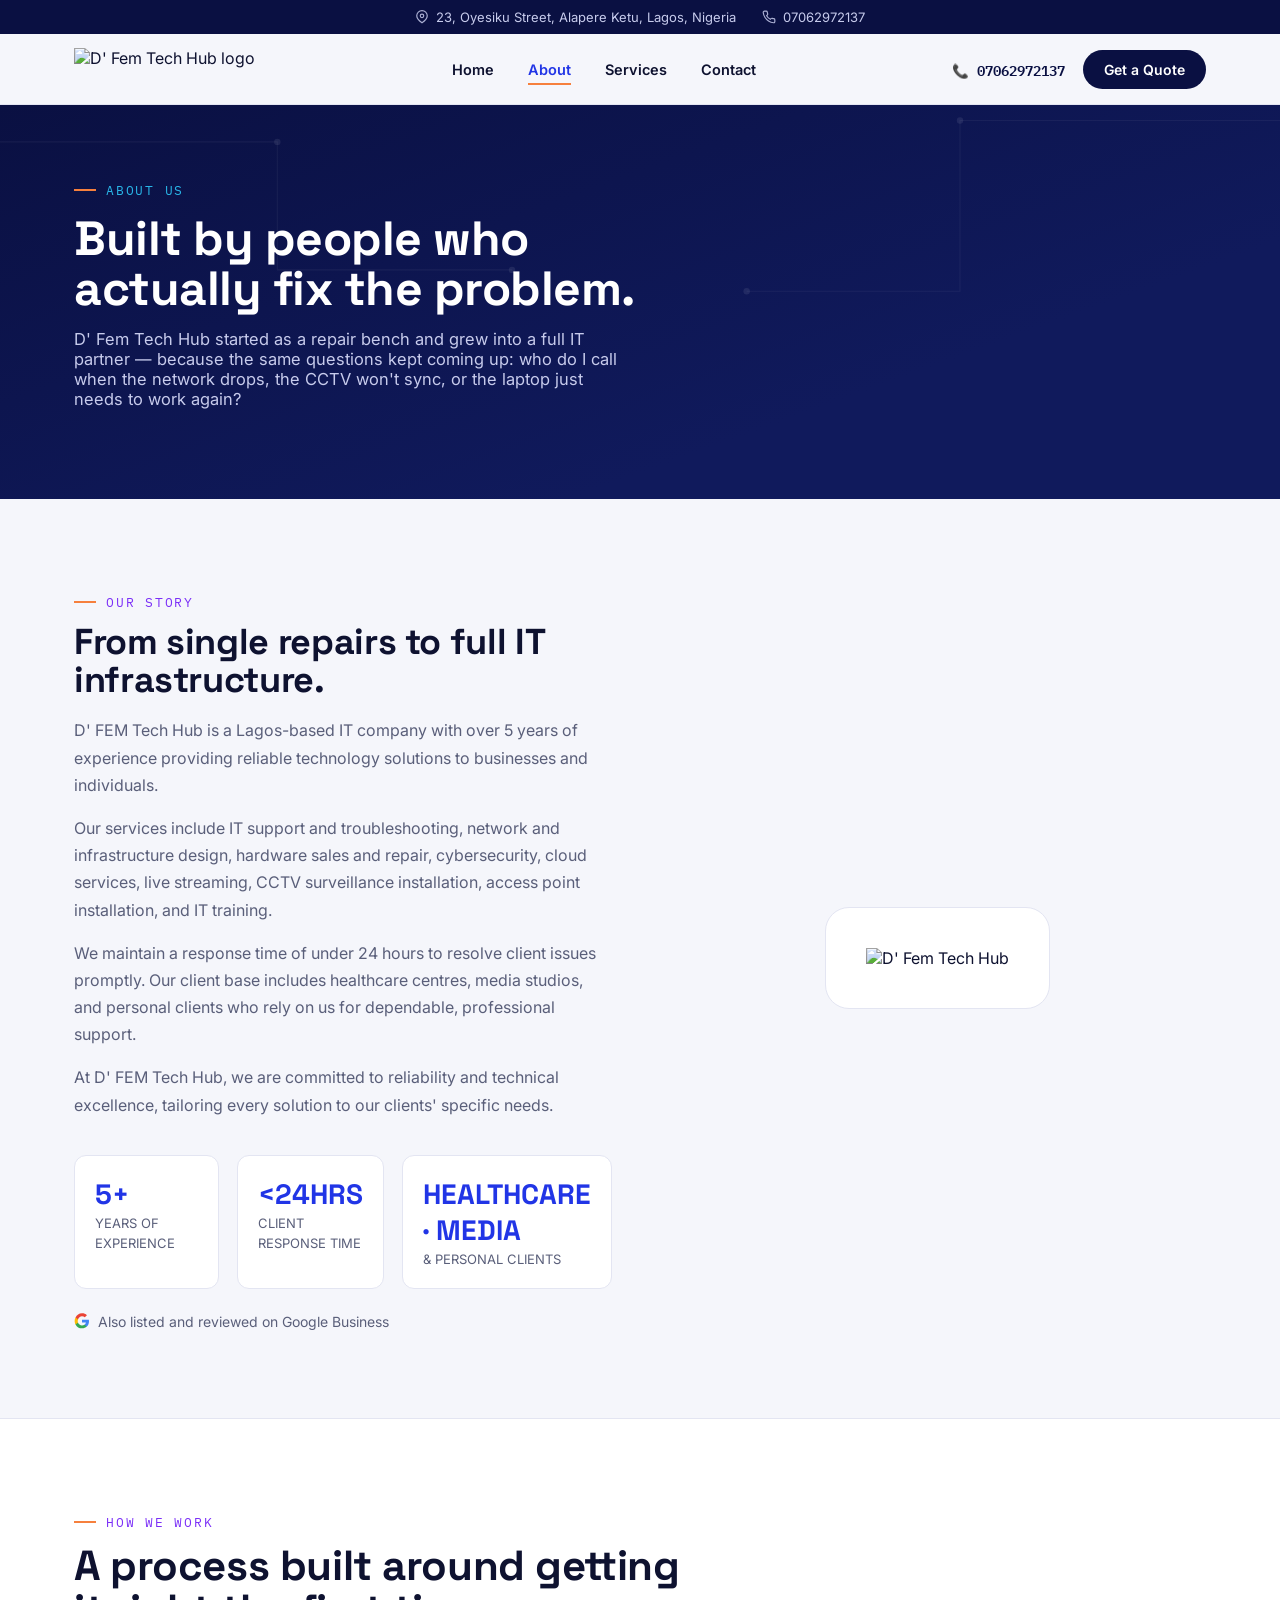
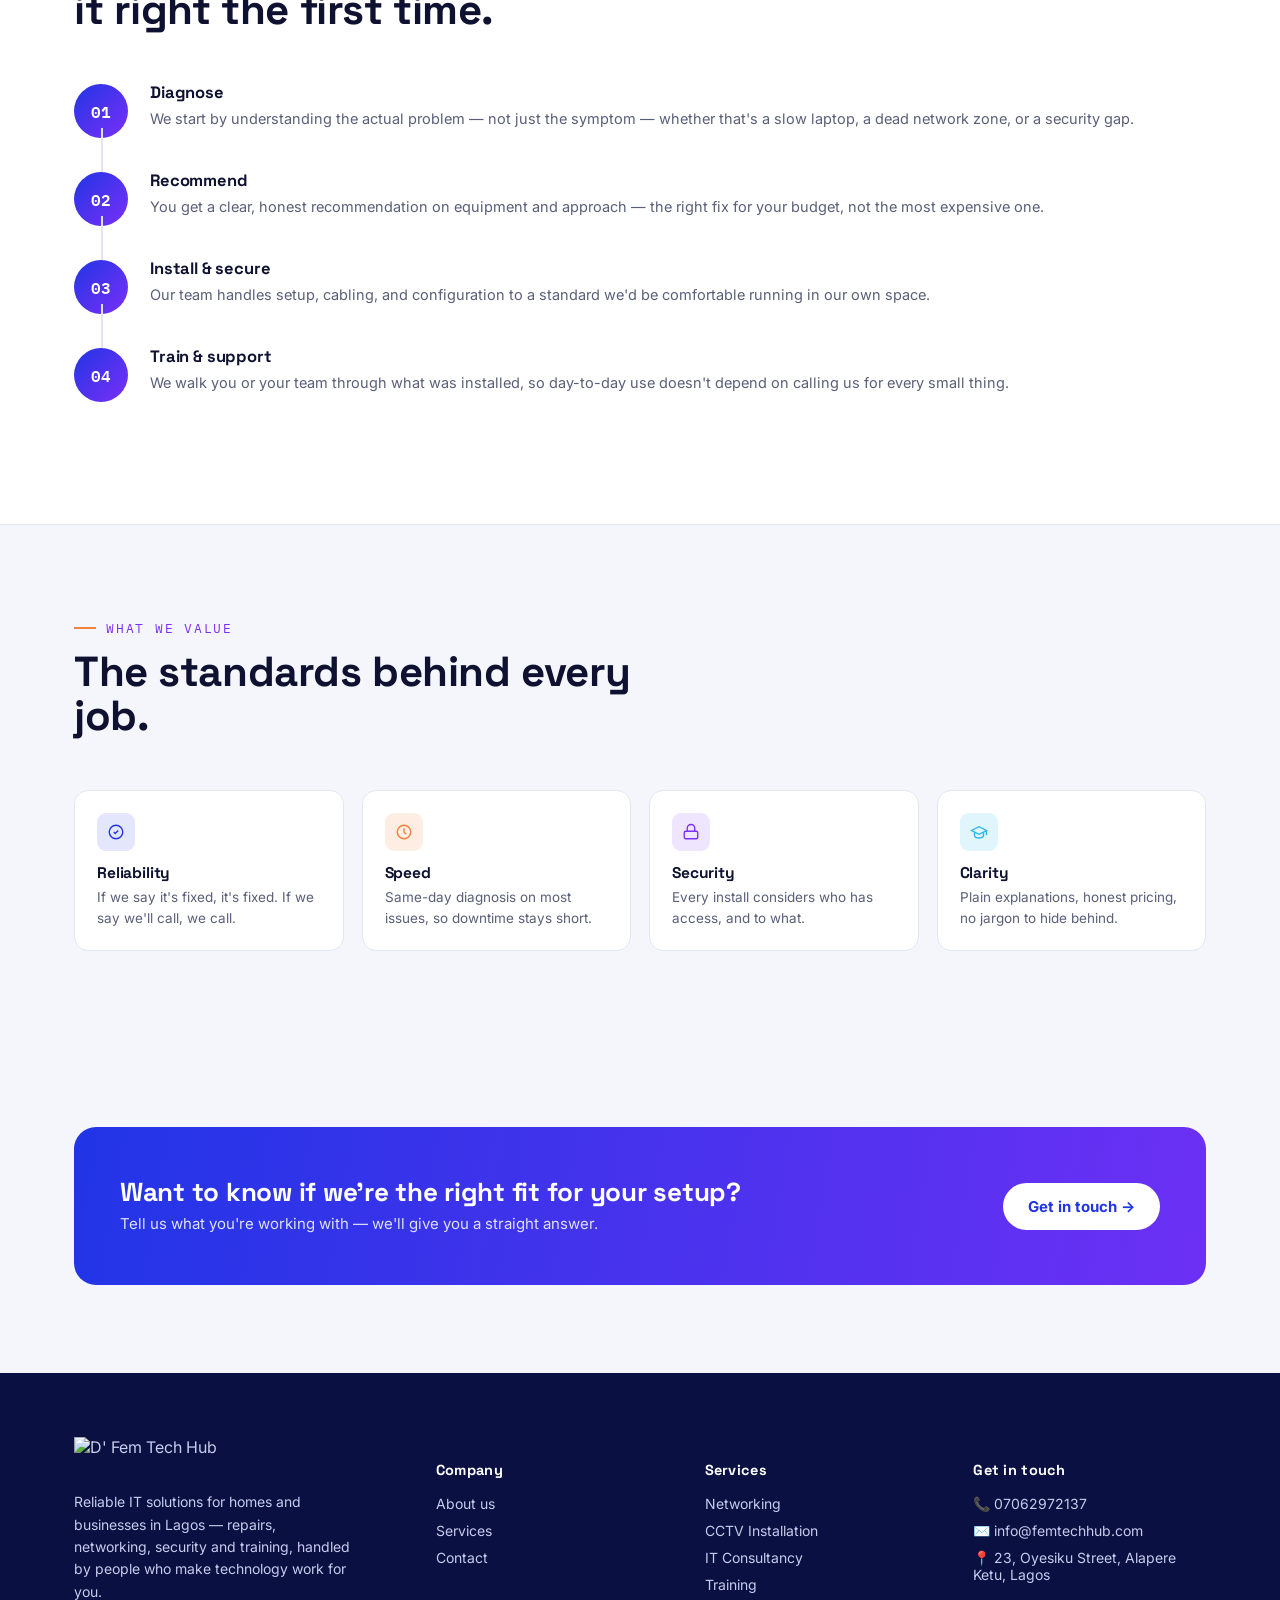
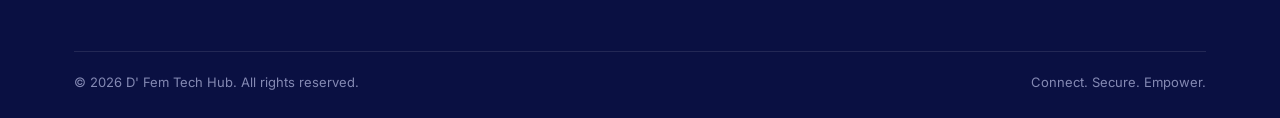
==== about.html @ e451c463 "Add files via upload" ====
<!DOCTYPE html>
<html lang="en">
<head>
<meta charset="UTF-8">
<meta name="viewport" content="width=device-width, initial-scale=1.0">
<title>About — D' Fem Tech Hub</title>
<link rel="icon" href="assets/logo.png">
<link rel="preconnect" href="https://fonts.googleapis.com">
<link href="https://fonts.googleapis.com/css2?family=Space+Grotesk:wght@500;600;700&family=Inter:wght@400;500;600;700&family=IBM+Plex+Mono:wght@500&display=swap" rel="stylesheet">
<link rel="stylesheet" href="style.css">
</head>
<body>

<div class="topbar">
  <div class="topbar-inner container">
    <div class="topbar-left">
      <span><svg width="14" height="14" viewBox="0 0 24 24" fill="none" stroke="currentColor" stroke-width="2"><path d="M21 10c0 6-9 12-9 12s-9-6-9-12a9 9 0 0118 0z"/><circle cx="12" cy="10" r="3"/></svg> 23, Oyesiku Street, Alapere Ketu, Lagos, Nigeria</span>
      <span><svg width="14" height="14" viewBox="0 0 24 24" fill="none" stroke="currentColor" stroke-width="2"><path d="M22 16.9v3a2 2 0 01-2.2 2 19.8 19.8 0 01-8.6-3.1 19.5 19.5 0 01-6-6A19.8 19.8 0 012.1 4.2 2 2 0 014.1 2h3a2 2 0 012 1.7c.1.9.3 1.8.6 2.7a2 2 0 01-.5 2.1L8 9.7a16 16 0 006.3 6.3l1.2-1.2a2 2 0 012.1-.5c.9.3 1.8.5 2.7.6a2 2 0 011.7 2.1z"/></svg> <a href="tel:07062972137">07062972137</a></span>
    </div>
  </div>
</div>

<nav class="nav">
  <div class="nav-inner container">
    <a href="index.html" class="brand"><img src="assets/logo.png" alt="D' Fem Tech Hub logo"></a>
    <div class="nav-links">
      <a href="index.html">Home</a>
      <a href="about.html" class="active">About</a>
      <a href="services.html">Services</a>
      <a href="contact.html">Contact</a>
    </div>
    <div class="nav-cta">
      <span class="nav-phone">📞 07062972137</span>
      <a href="contact.html" class="btn btn-dark" style="padding:10px 20px;font-size:14px;">Get a Quote</a>
    </div>
    <button class="nav-toggle" aria-label="Toggle menu"><span></span><span></span><span></span></button>
  </div>
</nav>

<header class="page-hero">
  <svg class="circuit-bg" width="100%" height="100%" viewBox="0 0 1200 500" preserveAspectRatio="xMidYMid slice" style="position:absolute; inset:0; opacity:.5;">
    <g stroke="rgba(255,255,255,.10)" stroke-width="1">
      <path d="M0 100 H260 V220 H480" fill="none"/>
      <path d="M1200 80 H900 V240 H700" fill="none"/>
    </g>
    <g fill="rgba(255,255,255,.16)">
      <circle cx="260" cy="100" r="3"/><circle cx="480" cy="220" r="3"/>
      <circle cx="900" cy="80" r="3"/><circle cx="700" cy="240" r="3"/>
    </g>
  </svg>
  <div class="container">
    <span class="eyebrow" style="color:var(--cyan);">ABOUT US</span>
    <h1>Built by people who<br>actually fix the problem.</h1>
    <p>D' Fem Tech Hub started as a repair bench and grew into a full IT partner — because the same questions kept coming up: who do I call when the network drops, the CCTV won't sync, or the laptop just needs to work again?</p>
  </div>
</header>

<section>
  <div class="container split">
    <div class="reveal">
      <span class="eyebrow">OUR STORY</span>
      <h2 style="font-size:clamp(26px,3vw,36px); margin-top:14px;">From single repairs to full IT infrastructure.</h2>
      <p style="color:var(--muted); margin-top:18px; line-height:1.7; font-size:16px;">
        D' FEM Tech Hub is a Lagos-based IT company with over 5 years of experience providing reliable technology solutions to businesses and individuals.
      </p>
      <p style="color:var(--muted); margin-top:16px; line-height:1.7; font-size:16px;">
        Our services include IT support and troubleshooting, network and infrastructure design, hardware sales and repair, cybersecurity, cloud services, live streaming, CCTV surveillance installation, access point installation, and IT training.
      </p>
      <p style="color:var(--muted); margin-top:16px; line-height:1.7; font-size:16px;">
        We maintain a response time of under 24 hours to resolve client issues promptly. Our client base includes healthcare centres, media studios, and personal clients who rely on us for dependable, professional support.
      </p>
      <p style="color:var(--muted); margin-top:16px; line-height:1.7; font-size:16px;">
        At D' FEM Tech Hub, we are committed to reliability and technical excellence, tailoring every solution to our clients' specific needs.
      </p>
      <div class="stat-row">
        <div><b>5+</b><span>YEARS OF EXPERIENCE</span></div>
        <div><b>&lt;24HRS</b><span>CLIENT RESPONSE TIME</span></div>
        <div><b>HEALTHCARE · MEDIA</b><span>&amp; PERSONAL CLIENTS</span></div>
      </div>
      <p style="margin-top:24px; display:flex; align-items:center; gap:8px; font-size:14px; color:var(--muted);">
        <svg width="16" height="16" viewBox="0 0 24 24"><path fill="#4285F4" d="M22.5 12.2c0-.8-.1-1.5-.2-2.2H12v4.2h5.9c-.3 1.4-1 2.5-2.2 3.3v2.7h3.6c2.1-1.9 3.2-4.8 3.2-8z"/><path fill="#34A853" d="M12 23c3 0 5.4-1 7.2-2.7l-3.6-2.7c-1 .7-2.2 1.1-3.6 1.1-2.8 0-5.1-1.9-6-4.4H2.3v2.8A11 11 0 0012 23z"/><path fill="#FBBC05" d="M6 14.3a6.6 6.6 0 010-4.6V6.9H2.3a11 11 0 000 10.2L6 14.3z"/><path fill="#EA4335" d="M12 4.8c1.6 0 3.1.6 4.2 1.7l3.2-3.2C17.4 1.4 15 .4 12 .4a11 11 0 00-9.7 6.5l3.7 2.8C6.9 6.7 9.2 4.8 12 4.8z"/></svg>
        Also listed and reviewed on Google Business
      </p>
    </div>
    <div class="reveal" style="display:flex; justify-content:center;">
      <div style="background:var(--panel); border:1px solid var(--line); border-radius:24px; padding:40px; max-width:340px;">
        <img src="assets/logo.png" alt="D' Fem Tech Hub" style="width:100%;">
      </div>
    </div>
  </div>
</section>

<section style="background:var(--panel); border-top:1px solid var(--line); border-bottom:1px solid var(--line);">
  <div class="container">
    <div class="section-head reveal">
      <span class="eyebrow">HOW WE WORK</span>
      <h2>A process built around getting it right the first time.</h2>
    </div>
    <div class="timeline">
      <div class="step reveal">
        <div class="num">01</div>
        <div>
          <h4>Diagnose</h4>
          <p>We start by understanding the actual problem — not just the symptom — whether that's a slow laptop, a dead network zone, or a security gap.</p>
        </div>
      </div>
      <div class="step reveal">
        <div class="num">02</div>
        <div>
          <h4>Recommend</h4>
          <p>You get a clear, honest recommendation on equipment and approach — the right fix for your budget, not the most expensive one.</p>
        </div>
      </div>
      <div class="step reveal">
        <div class="num">03</div>
        <div>
          <h4>Install &amp; secure</h4>
          <p>Our team handles setup, cabling, and configuration to a standard we'd be comfortable running in our own space.</p>
        </div>
      </div>
      <div class="step reveal">
        <div class="num">04</div>
        <div>
          <h4>Train &amp; support</h4>
          <p>We walk you or your team through what was installed, so day-to-day use doesn't depend on calling us for every small thing.</p>
        </div>
      </div>
    </div>
  </div>
</section>

<section>
  <div class="container">
    <div class="section-head reveal">
      <span class="eyebrow">WHAT WE VALUE</span>
      <h2>The standards behind every job.</h2>
    </div>
    <div class="values-grid">
      <div class="value-mini reveal">
        <div class="ic c-blue"><svg width="18" height="18" viewBox="0 0 24 24" fill="none" stroke="currentColor" stroke-width="1.8"><path d="M9 12l2 2 4-4"/><circle cx="12" cy="12" r="9"/></svg></div>
        <h4 style="font-size:15.5px; margin-bottom:6px;">Reliability</h4>
        <p style="font-size:13.5px; color:var(--muted); line-height:1.5;">If we say it's fixed, it's fixed. If we say we'll call, we call.</p>
      </div>
      <div class="value-mini reveal">
        <div class="ic c-orange"><svg width="18" height="18" viewBox="0 0 24 24" fill="none" stroke="currentColor" stroke-width="1.8"><circle cx="12" cy="12" r="9"/><path d="M12 7v5l3 3"/></svg></div>
        <h4 style="font-size:15.5px; margin-bottom:6px;">Speed</h4>
        <p style="font-size:13.5px; color:var(--muted); line-height:1.5;">Same-day diagnosis on most issues, so downtime stays short.</p>
      </div>
      <div class="value-mini reveal">
        <div class="ic c-purple"><svg width="18" height="18" viewBox="0 0 24 24" fill="none" stroke="currentColor" stroke-width="1.8"><rect x="3" y="11" width="18" height="10" rx="2"/><path d="M7 11V7a5 5 0 0110 0v4"/></svg></div>
        <h4 style="font-size:15.5px; margin-bottom:6px;">Security</h4>
        <p style="font-size:13.5px; color:var(--muted); line-height:1.5;">Every install considers who has access, and to what.</p>
      </div>
      <div class="value-mini reveal">
        <div class="ic c-cyan"><svg width="18" height="18" viewBox="0 0 24 24" fill="none" stroke="currentColor" stroke-width="1.8"><path d="M22 10v6M2 10l10-5 10 5-10 5-10-5z"/><path d="M6 12v5c0 1.5 3 3 6 3s6-1.5 6-3v-5"/></svg></div>
        <h4 style="font-size:15.5px; margin-bottom:6px;">Clarity</h4>
        <p style="font-size:13.5px; color:var(--muted); line-height:1.5;">Plain explanations, honest pricing, no jargon to hide behind.</p>
      </div>
    </div>
  </div>
</section>

<section>
  <div class="container">
    <div class="cta-band reveal">
      <div>
        <h3>Want to know if we're the right fit for your setup?</h3>
        <p>Tell us what you're working with — we'll give you a straight answer.</p>
      </div>
      <a href="contact.html" class="btn" style="background:#fff; color:var(--blue); font-weight:700;">Get in touch →</a>
    </div>
  </div>
</section>

<footer>
  <div class="container">
    <div class="foot-grid">
      <div>
        <div class="foot-brand"><img src="assets/logo.png" alt="D' Fem Tech Hub"></div>
        <p style="max-width:280px; font-size:14px; line-height:1.6;">Reliable IT solutions for homes and businesses in Lagos — repairs, networking, security and training, handled by people who make technology work for you.</p>
      </div>
      <div>
        <h5>Company</h5>
        <ul><li><a href="about.html">About us</a></li><li><a href="services.html">Services</a></li><li><a href="contact.html">Contact</a></li></ul>
      </div>
      <div>
        <h5>Services</h5>
        <ul><li><a href="services.html">Networking</a></li><li><a href="services.html">CCTV Installation</a></li><li><a href="services.html">IT Consultancy</a></li><li><a href="services.html">Training</a></li></ul>
      </div>
      <div>
        <h5>Get in touch</h5>
        <ul><li>📞 07062972137</li><li>✉️ info@femtechhub.com</li><li>📍 23, Oyesiku Street, Alapere Ketu, Lagos</li></ul>
      </div>
    </div>
    <div class="foot-bottom">
      <span>© 2026 D' Fem Tech Hub. All rights reserved.</span>
      <span>Connect. Secure. Empower.</span>
    </div>
  </div>
</footer>

<script src="script.js"></script>
</body>
</html>
---- style.css ----
/* =========================================================
   D' FEM TECH HUB — design tokens
   Palette pulled from the brand logo:
   brand blue (laptop/cap), signal orange (wordmark),
   circuit purple + cyan (the floating squares)
   ========================================================= */
:root{
  --navy:        #0A1042;
  --navy-2:      #101a5c;
  --blue:        #2135e6;
  --blue-2:      #4457ff;
  --orange:      #f6803d;
  --purple:      #7b2ff7;
  --cyan:        #29b6e8;
  --bg:          #f5f6fb;
  --panel:       #ffffff;
  --ink:         #0e1230;
  --muted:       #5a5f7a;
  --line:        #e3e5f2;

  --display: "Space Grotesk", "Segoe UI", sans-serif;
  --body:    "Inter", "Segoe UI", sans-serif;
  --mono:    "IBM Plex Mono", ui-monospace, monospace;

  --radius: 14px;
  --container: 1180px;
}

*{ box-sizing:border-box; }
html{ scroll-behavior:smooth; }
body{
  margin:0;
  font-family:var(--body);
  color:var(--ink);
  background:var(--bg);
  -webkit-font-smoothing:antialiased;
}
img{ max-width:100%; display:block; }
a{ color:inherit; text-decoration:none; }
ul{ margin:0; padding:0; list-style:none; }
h1,h2,h3,h4{ font-family:var(--display); margin:0; line-height:1.05; letter-spacing:-0.01em; }
p{ margin:0; }
.container{ max-width:var(--container); margin:0 auto; padding:0 24px; }

.eyebrow{
  font-family:var(--mono);
  font-size:12.5px;
  letter-spacing:.14em;
  text-transform:uppercase;
  color:var(--purple);
  display:inline-flex;
  align-items:center;
  gap:10px;
}
.eyebrow::before{
  content:"";
  width:22px; height:2px;
  background:var(--orange);
  display:inline-block;
}

/* buttons */
.btn{
  display:inline-flex; align-items:center; gap:8px;
  font-family:var(--body); font-weight:600; font-size:15px;
  padding:13px 24px; border-radius:999px;
  border:1.5px solid transparent;
  cursor:pointer;
  transition:transform .18s ease, box-shadow .18s ease, background .18s ease, color .18s ease;
}
.btn:active{ transform:translateY(1px); }
.btn-primary{
  background:linear-gradient(90deg, var(--blue), var(--purple));
  color:#fff;
  box-shadow:0 10px 24px -10px rgba(33,53,230,.55);
}
.btn-primary:hover{ box-shadow:0 14px 30px -10px rgba(33,53,230,.7); transform:translateY(-1px); }
.btn-ghost{
  background:transparent;
  border-color:rgba(255,255,255,.35);
  color:#fff;
}
.btn-ghost:hover{ background:rgba(255,255,255,.1); }
.btn-dark{
  background:var(--navy);
  color:#fff;
}
.btn-dark:hover{ background:#050a30; }

/* =========== TOP INFO BAR =========== */
.topbar{
  background:var(--navy);
  color:#c7cbec;
}
.topbar-inner{
  display:flex; align-items:center; justify-content:center;
  padding:9px 24px; font-size:13px; flex-wrap:wrap; gap:8px;
}
.topbar-left{ display:flex; align-items:center; gap:26px; flex-wrap:wrap; }
.topbar-left span{ display:inline-flex; align-items:center; gap:7px; }
.topbar-left svg{ flex:none; opacity:.85; }
.topbar a{ color:#c7cbec; }
.topbar a:hover{ color:#fff; }
@media (max-width:680px){ .topbar-left{ gap:14px; font-size:12px; } }

/* =========== NAV =========== */
.nav{
  position:sticky; top:0; z-index:50;
  background:rgba(245,246,251,.85);
  backdrop-filter:blur(10px);
  border-bottom:1px solid var(--line);
}
.nav-inner{
  display:flex; align-items:center; justify-content:space-between;
  padding:14px 24px;
}
.brand{ display:flex; align-items:center; gap:10px; }
.brand img{ height:42px; width:auto; }
.brand-word{ font-family:var(--display); font-weight:700; font-size:15px; letter-spacing:.02em; }
.brand-word b{ color:var(--orange); }
.nav-links{ display:flex; gap:34px; align-items:center; }
.nav-links a{
  font-size:14.5px; font-weight:600; color:var(--ink);
  position:relative; padding:4px 0;
}
.nav-links a.active{ color:var(--blue); }
.nav-links a::after{
  content:""; position:absolute; left:0; bottom:-3px;
  width:0; height:2px; background:var(--orange);
  transition:width .2s ease;
}
.nav-links a:hover::after, .nav-links a.active::after{ width:100%; }
.nav-cta{ display:flex; align-items:center; gap:18px; }
.nav-phone{ font-family:var(--mono); font-size:13.5px; color:var(--navy); font-weight:600; }
.nav-toggle{ display:none; background:none; border:0; cursor:pointer; padding:6px; }
.nav-toggle span{ display:block; width:24px; height:2px; background:var(--ink); margin:5px 0; }

/* =========== HERO (dark) =========== */
.hero{
  position:relative;
  background:radial-gradient(1100px 500px at 85% -10%, rgba(123,47,247,.35), transparent 60%),
             radial-gradient(700px 400px at 5% 110%, rgba(41,182,232,.25), transparent 60%),
             linear-gradient(160deg, var(--navy), var(--navy-2) 70%);
  color:#fff;
  overflow:hidden;
}
.circuit-bg{ position:absolute; inset:0; opacity:.5; pointer-events:none; }
.hero-inner{
  position:relative; z-index:2;
  padding:96px 24px 84px;
  display:grid; grid-template-columns:1.15fr .85fr; gap:48px; align-items:center;
}
.hero h1{
  font-size:clamp(34px, 4.6vw, 58px);
  margin:20px 0 20px;
}
.hero h1 em{ font-style:normal; color:var(--orange); }
.hero p.lead{
  font-size:18px; color:#c7cbec; max-width:520px; margin-bottom:34px; line-height:1.6;
}
.hero-actions{ display:flex; gap:14px; flex-wrap:wrap; }
.hero-stats{
  display:flex; gap:28px; margin-top:46px; flex-wrap:wrap;
}
.hero-stats div{ font-family:var(--mono); }
.hero-stats b{ display:block; font-family:var(--display); font-size:26px; color:#fff; }
.hero-stats span{ font-size:12px; color:#9aa0c9; letter-spacing:.06em; }

.hero-art{
  position:relative;
  aspect-ratio:1/1;
  display:flex; align-items:center; justify-content:center;
}
.hero-art-ring{
  position:absolute; inset:0;
  border:1.5px dashed rgba(255,255,255,.18);
  border-radius:50%;
  animation:spin 40s linear infinite;
}
.hero-art-ring.r2{ inset:14%; border-color:rgba(246,128,61,.25); animation-duration:28s; animation-direction:reverse; }
@media (prefers-reduced-motion:reduce){ .hero-art-ring{ animation:none; } }
@keyframes spin{ to{ transform:rotate(360deg); } }
.hero-art-card{
  position:relative; z-index:2;
  background:rgba(255,255,255,.06);
  border:1px solid rgba(255,255,255,.16);
  border-radius:24px;
  padding:34px;
  backdrop-filter:blur(6px);
}
.hero-art-card img{ width:220px; }

/* node dots floating (echo the logo's floating squares) */
.node{
  position:absolute; width:14px; height:14px; border-radius:4px;
  animation:float 6s ease-in-out infinite;
}
@keyframes float{ 0%,100%{ transform:translateY(0);} 50%{ transform:translateY(-14px);} }
@media (prefers-reduced-motion:reduce){ .node{ animation:none; } }

/* =========== SECTION DIVIDER (signature element) =========== */
.node-divider{
  display:flex; align-items:center; gap:0;
  padding:36px 0;
}
.node-divider .line{ flex:1; height:1px; background:var(--line); position:relative; }
.node-divider .dashes{
  flex:1; height:0; border-top:2px dashed var(--line);
}
.node-divider .dot{ width:9px; height:9px; border-radius:3px; margin:0 10px; flex:none; }

/* =========== GENERIC SECTIONS =========== */
section{ padding:88px 0; }
.section-head{ max-width:640px; margin-bottom:52px; }
.section-head h2{ font-size:clamp(28px,3.4vw,42px); margin-top:14px; }
.section-head p{ color:var(--muted); font-size:16.5px; margin-top:14px; line-height:1.6; }
.section-tight .section-head{ margin-bottom:36px; }

/* value grid on home */
.value-grid{
  display:grid; grid-template-columns:repeat(4,1fr); gap:20px;
}
.value-card{
  background:var(--panel); border:1px solid var(--line); border-radius:var(--radius);
  padding:26px 22px;
}
.value-card .ic{
  width:42px; height:42px; border-radius:10px;
  display:flex; align-items:center; justify-content:center;
  margin-bottom:16px;
}
.value-card h4{ font-size:16.5px; margin-bottom:8px; }
.value-card p{ color:var(--muted); font-size:14.5px; line-height:1.55; }

/* services grid */
.svc-grid{
  display:grid; grid-template-columns:repeat(3,1fr); gap:18px;
}
.svc-card{
  background:var(--panel); border:1px solid var(--line); border-radius:var(--radius);
  padding:28px; transition:transform .18s ease, box-shadow .18s ease, border-color .18s ease;
  position:relative; overflow:hidden;
}
.svc-card::before{
  content:""; position:absolute; top:0; left:0; width:100%; height:3px;
  background:linear-gradient(90deg,var(--blue),var(--purple),var(--cyan));
  transform:scaleX(0); transform-origin:left; transition:transform .25s ease;
}
.svc-card:hover{ transform:translateY(-4px); box-shadow:0 18px 34px -20px rgba(16,20,60,.28); border-color:transparent; }
.svc-card:hover::before{ transform:scaleX(1); }
.svc-card .ic{
  width:48px; height:48px; border-radius:12px;
  display:flex; align-items:center; justify-content:center; margin-bottom:18px;
}
.svc-card h3{ font-size:18px; margin-bottom:8px; }
.svc-card p{ color:var(--muted); font-size:14.5px; line-height:1.55; }
.svc-card .tag{ font-family:var(--mono); font-size:11px; color:var(--muted); letter-spacing:.08em; margin-bottom:10px; display:block; }

/* CTA band */
.cta-band{
  background:linear-gradient(100deg, var(--blue), var(--purple) 120%);
  color:#fff; border-radius:22px;
  padding:52px 46px;
  display:flex; align-items:center; justify-content:space-between; gap:24px; flex-wrap:wrap;
}
.cta-band h3{ font-size:26px; margin-bottom:8px; }
.cta-band p{ color:#dfe1fb; font-size:15px; }

/* footer */
footer{ background:var(--navy); color:#c7cbec; padding:64px 0 28px; }
.foot-grid{ display:grid; grid-template-columns:1.4fr 1fr 1fr 1fr; gap:36px; margin-bottom:48px; }
.foot-brand{ display:flex; gap:10px; align-items:center; margin-bottom:16px; }
.foot-brand img{ height:38px; }
footer h5{ color:#fff; font-family:var(--display); font-size:14.5px; margin-bottom:16px; letter-spacing:.02em; }
footer ul li{ margin-bottom:10px; font-size:14px; }
footer ul li a:hover{ color:#fff; }
.foot-bottom{
  border-top:1px solid rgba(255,255,255,.1); padding-top:22px;
  display:flex; justify-content:space-between; flex-wrap:wrap; gap:12px;
  font-size:13px; color:#8489b3;
}
.socials{ display:flex; gap:12px; }
.socials a{
  width:34px; height:34px; border-radius:50%;
  background:rgba(255,255,255,.08); display:flex; align-items:center; justify-content:center;
  transition:background .2s ease;
}
.socials a:hover{ background:var(--orange); }

/* page hero (inner pages, shorter) */
.page-hero{
  background:linear-gradient(160deg, var(--navy), var(--navy-2) 70%);
  color:#fff; padding:70px 0 90px; position:relative; overflow:hidden;
}
.page-hero .container{ position:relative; z-index:2; }
.page-hero h1{ font-size:clamp(32px,4vw,48px); margin-top:16px; }
.page-hero p{ color:#c7cbec; margin-top:14px; max-width:560px; font-size:16.5px; }

/* about page bits */
.split{ display:grid; grid-template-columns:1fr 1fr; gap:56px; align-items:center; }
.stat-row{ display:grid; grid-template-columns:repeat(3,1fr); gap:18px; margin-top:36px; }
.stat-row div{ background:var(--panel); border:1px solid var(--line); border-radius:12px; padding:20px; }
.stat-row b{ font-family:var(--display); font-size:28px; display:block; color:var(--blue); }
.stat-row span{ font-size:13px; color:var(--muted); }

.timeline{ display:flex; flex-direction:column; gap:0; }
.timeline .step{ display:grid; grid-template-columns:56px 1fr; gap:20px; padding-bottom:34px; position:relative; }
.timeline .step::before{
  content:""; position:absolute; left:27px; top:44px; bottom:-6px; width:2px;
  background:var(--line);
}
.timeline .step:last-child::before{ display:none; }
.timeline .num{
  width:54px; height:54px; border-radius:50%;
  display:flex; align-items:center; justify-content:center;
  font-family:var(--mono); font-weight:600; color:#fff;
  background:linear-gradient(135deg,var(--blue),var(--purple));
}
.timeline h4{ font-size:16.5px; margin-bottom:6px; }
.timeline p{ color:var(--muted); font-size:14.5px; line-height:1.6; }

.values-grid{ display:grid; grid-template-columns:repeat(4,1fr); gap:18px; }
.value-mini{ padding:22px; border-radius:var(--radius); border:1px solid var(--line); background:var(--panel); }
.value-mini .ic{ width:38px; height:38px; border-radius:9px; display:flex; align-items:center; justify-content:center; margin-bottom:14px; }

/* contact page */
.contact-grid{ display:grid; grid-template-columns:.9fr 1.1fr; gap:44px; }
.contact-card{
  background:var(--panel); border:1px solid var(--line); border-radius:var(--radius); padding:26px;
  display:flex; gap:16px; margin-bottom:16px;
}
.contact-card .ic{
  width:44px; height:44px; border-radius:11px; flex:none;
  display:flex; align-items:center; justify-content:center;
}
.contact-card h4{ font-size:15.5px; margin-bottom:5px; }
.contact-card p, .contact-card a{ color:var(--muted); font-size:14.5px; }

.form-panel{ background:var(--panel); border:1px solid var(--line); border-radius:var(--radius); padding:36px; }
.form-row{ display:grid; grid-template-columns:1fr 1fr; gap:16px; margin-bottom:16px; }
.field{ display:flex; flex-direction:column; gap:8px; }
.field.full{ grid-column:1/-1; }
.field label{ font-size:13px; font-weight:600; color:var(--ink); }
.field input, .field select, .field textarea{
  border:1.5px solid var(--line); border-radius:10px; padding:12px 14px;
  font-family:var(--body); font-size:14.5px; color:var(--ink); background:#fbfbfe;
  transition:border-color .18s ease;
}
.field input:focus, .field select:focus, .field textarea:focus{
  outline:none; border-color:var(--blue);
}
.field textarea{ resize:vertical; min-height:120px; }

.map-wrap{
  border-radius:var(--radius); overflow:hidden; border:1px solid var(--line);
  height:260px; margin-top:20px;
}
.map-wrap iframe{ width:100%; height:100%; border:0; }

/* utility color classes for icons/dots referencing brand palette */
.c-blue{ background:rgba(33,53,230,.12); color:var(--blue); }
.c-purple{ background:rgba(123,47,247,.12); color:var(--purple); }
.c-orange{ background:rgba(246,128,61,.14); color:var(--orange); }
.c-cyan{ background:rgba(41,182,232,.14); color:var(--cyan); }
.dot-blue{ background:var(--blue); }
.dot-purple{ background:var(--purple); }
.dot-orange{ background:var(--orange); }
.dot-cyan{ background:var(--cyan); }

/* focus visibility */
a:focus-visible, button:focus-visible, input:focus-visible, textarea:focus-visible{
  outline:2px solid var(--blue); outline-offset:2px;
}

/* reveal-on-scroll */
.reveal{ opacity:0; transform:translateY(18px); transition:opacity .6s ease, transform .6s ease; }
.reveal.in{ opacity:1; transform:none; }
@media (prefers-reduced-motion:reduce){ .reveal{ opacity:1; transform:none; transition:none; } }

/* =========== RESPONSIVE =========== */
@media (max-width:980px){
  .hero-inner{ grid-template-columns:1fr; }
  .hero-art{ display:none; }
  .value-grid{ grid-template-columns:repeat(2,1fr); }
  .svc-grid{ grid-template-columns:repeat(2,1fr); }
  .foot-grid{ grid-template-columns:1fr 1fr; }
  .split{ grid-template-columns:1fr; }
  .values-grid{ grid-template-columns:repeat(2,1fr); }
  .contact-grid{ grid-template-columns:1fr; }
}
@media (max-width:680px){
  .nav-links{ display:none; }
  .nav-toggle{ display:block; }
  .nav-phone{ display:none; }
  .value-grid, .svc-grid, .foot-grid, .values-grid{ grid-template-columns:1fr; }
  .stat-row{ grid-template-columns:1fr; }
  .form-row{ grid-template-columns:1fr; }
  .cta-band{ flex-direction:column; align-items:flex-start; }
  .hero-inner{ padding:70px 24px 60px; }
}
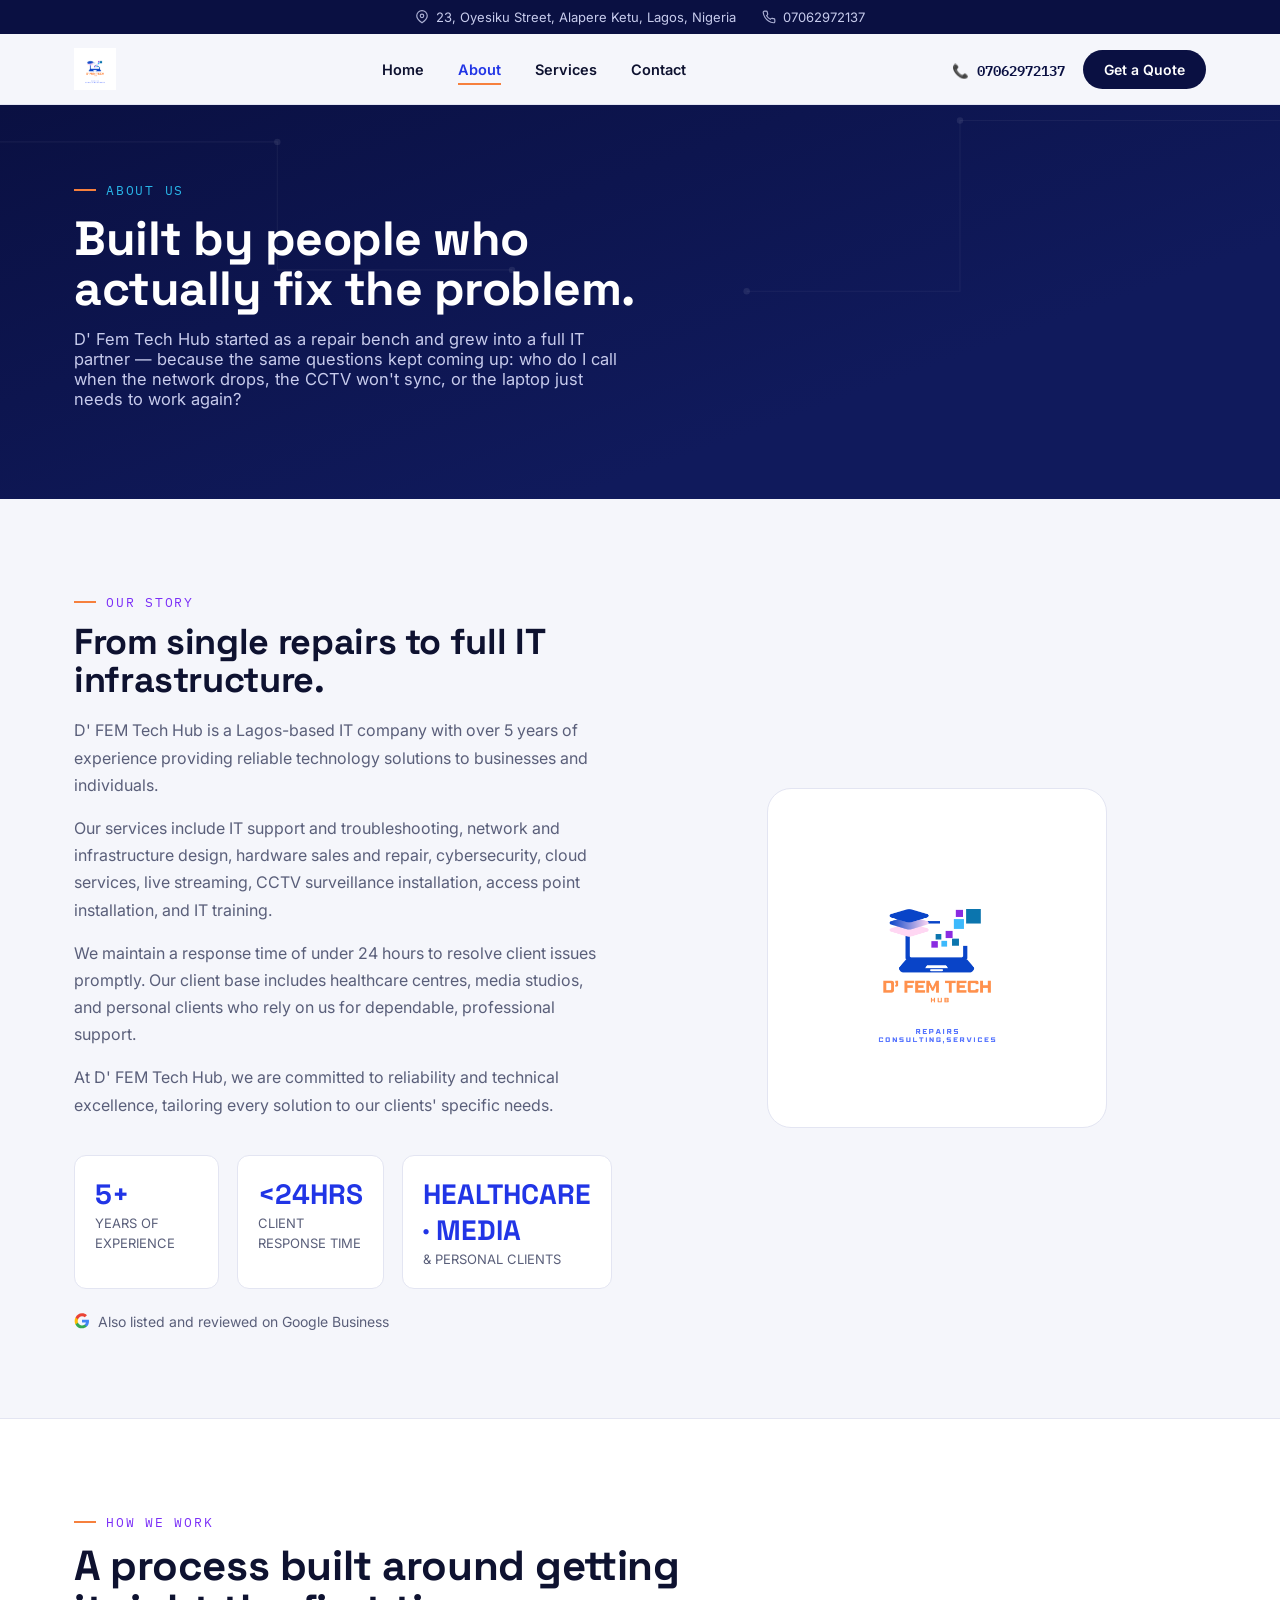
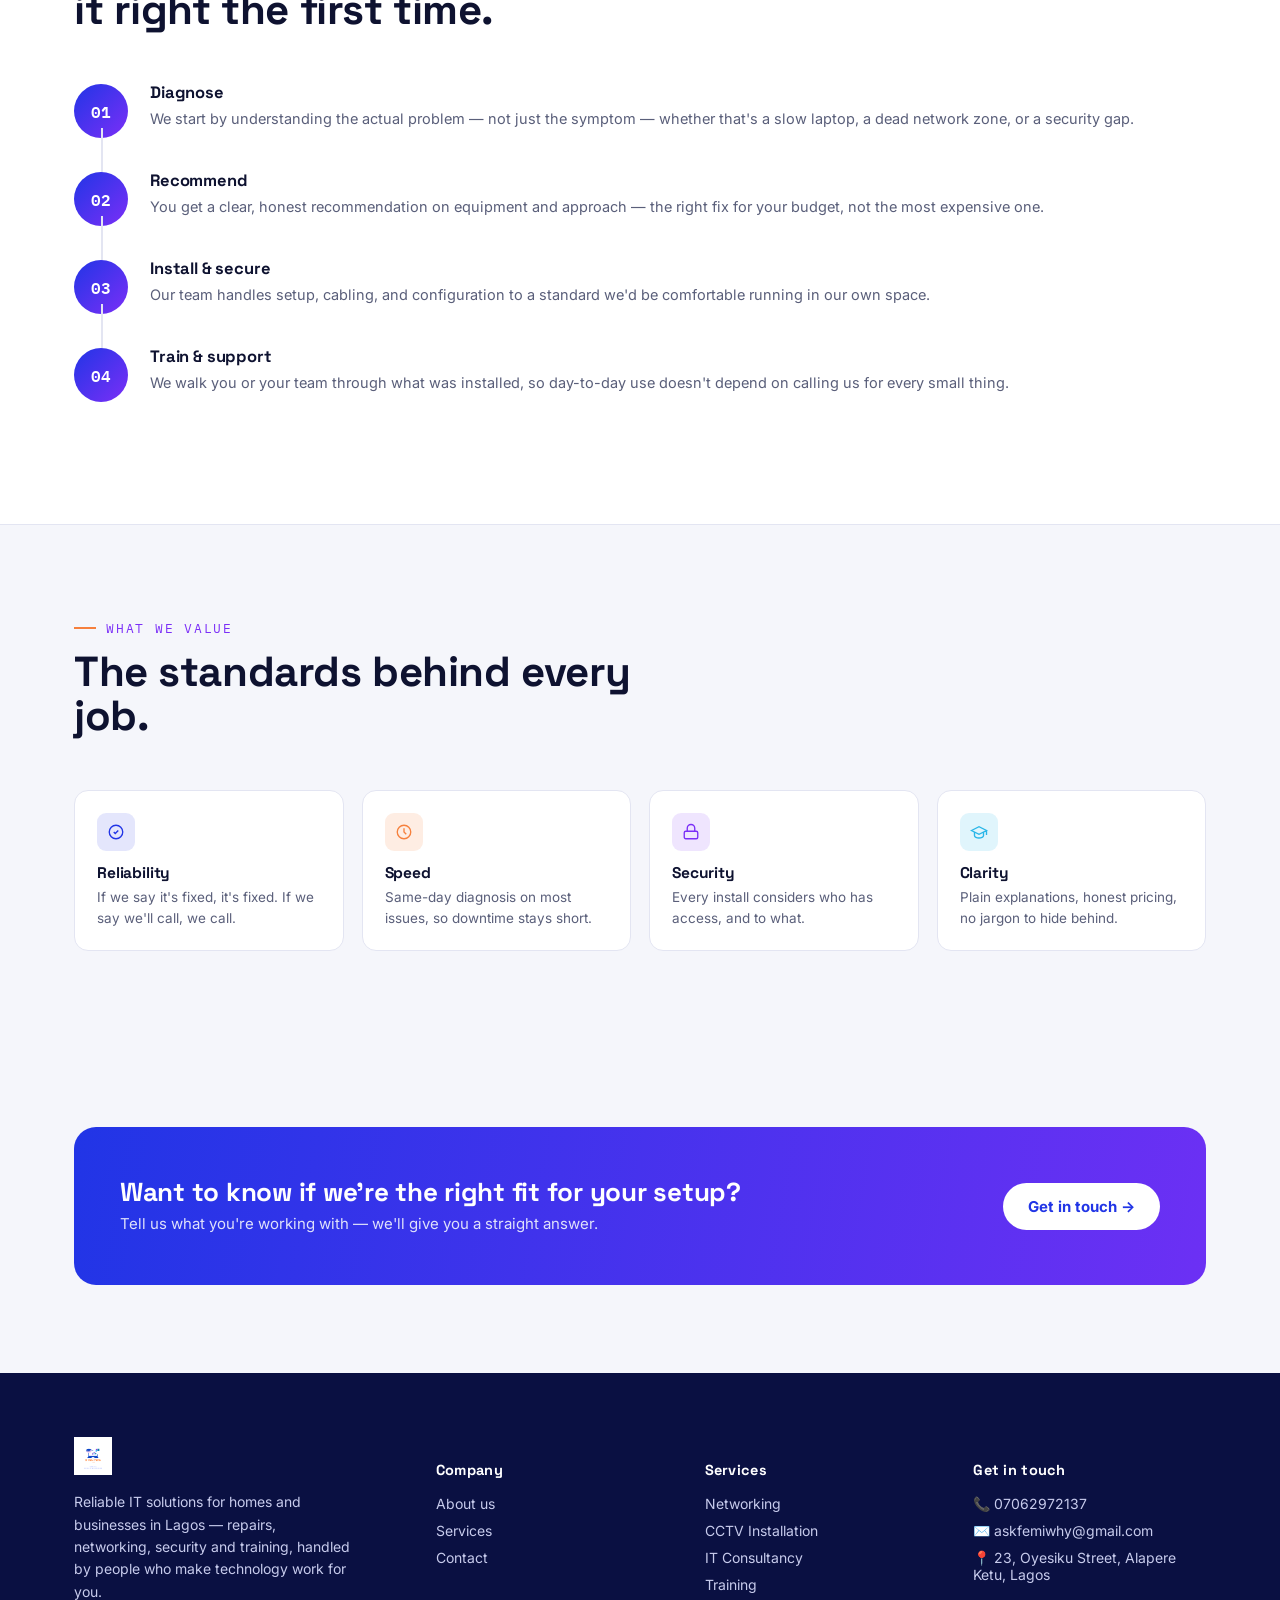
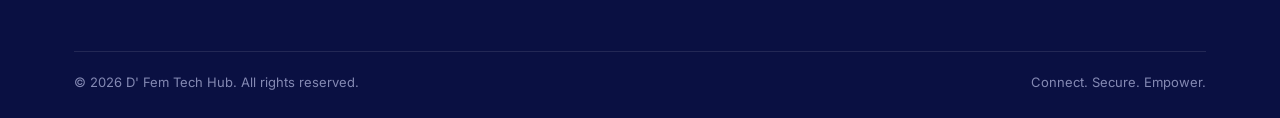
==== commit bbab9869: "Add files via upload" ====
--- a/about.html
+++ b/about.html
@@ -189,7 +189,7 @@
       </div>
       <div>
         <h5>Get in touch</h5>
-        <ul><li>📞 07062972137</li><li>✉️ info@femtechhub.com</li><li>📍 23, Oyesiku Street, Alapere Ketu, Lagos</li></ul>
+        <ul><li>📞 07062972137</li><li>✉️ askfemiwhy@gmail.com</li><li>📍 23, Oyesiku Street, Alapere Ketu, Lagos</li></ul>
       </div>
     </div>
     <div class="foot-bottom">
